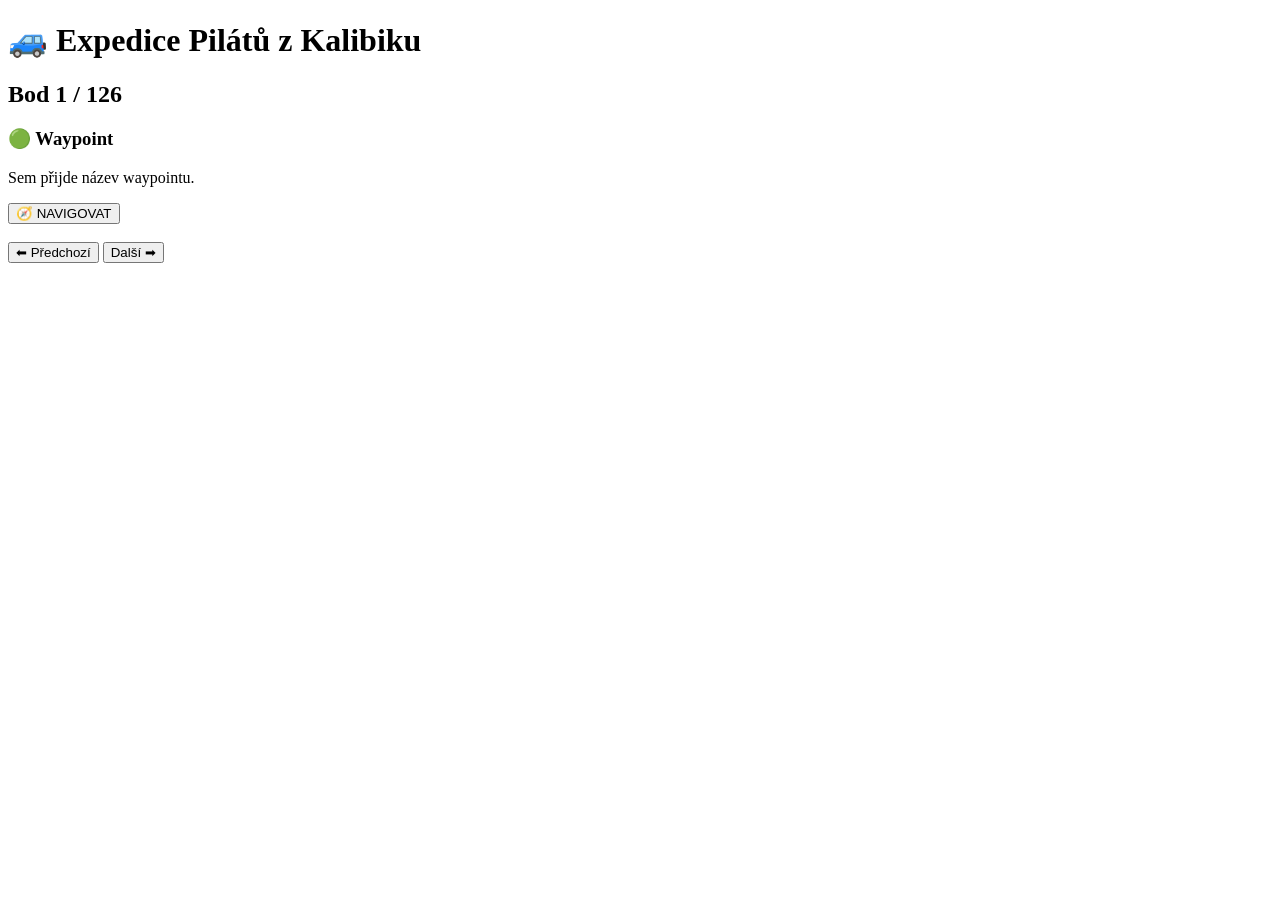
==== index.html @ b1fad4eb "Add initial HTML structure for the project" ====
<!DOCTYPE html>
<html lang="cs">

<head>
    <meta charset="UTF-8">
    <meta name="viewport" content="width=device-width, initial-scale=1.0">
    <title>Expedice Pilátů z Kalibiku</title>

    <link rel="stylesheet" href="style.css">
</head>

<body>

    <h1>🚙 Expedice Pilátů z Kalibiku</h1>

    <h2>Bod 1 / 126</h2>

    <h3>🟢 Waypoint</h3>

    <p>Sem přijde název waypointu.</p>

    <button>🧭 NAVIGOVAT</button>

    <br><br>

    <button>⬅ Předchozí</button>
    <button>Další ➡</button>

    <script src="app.js"></script>

</body>
</html>
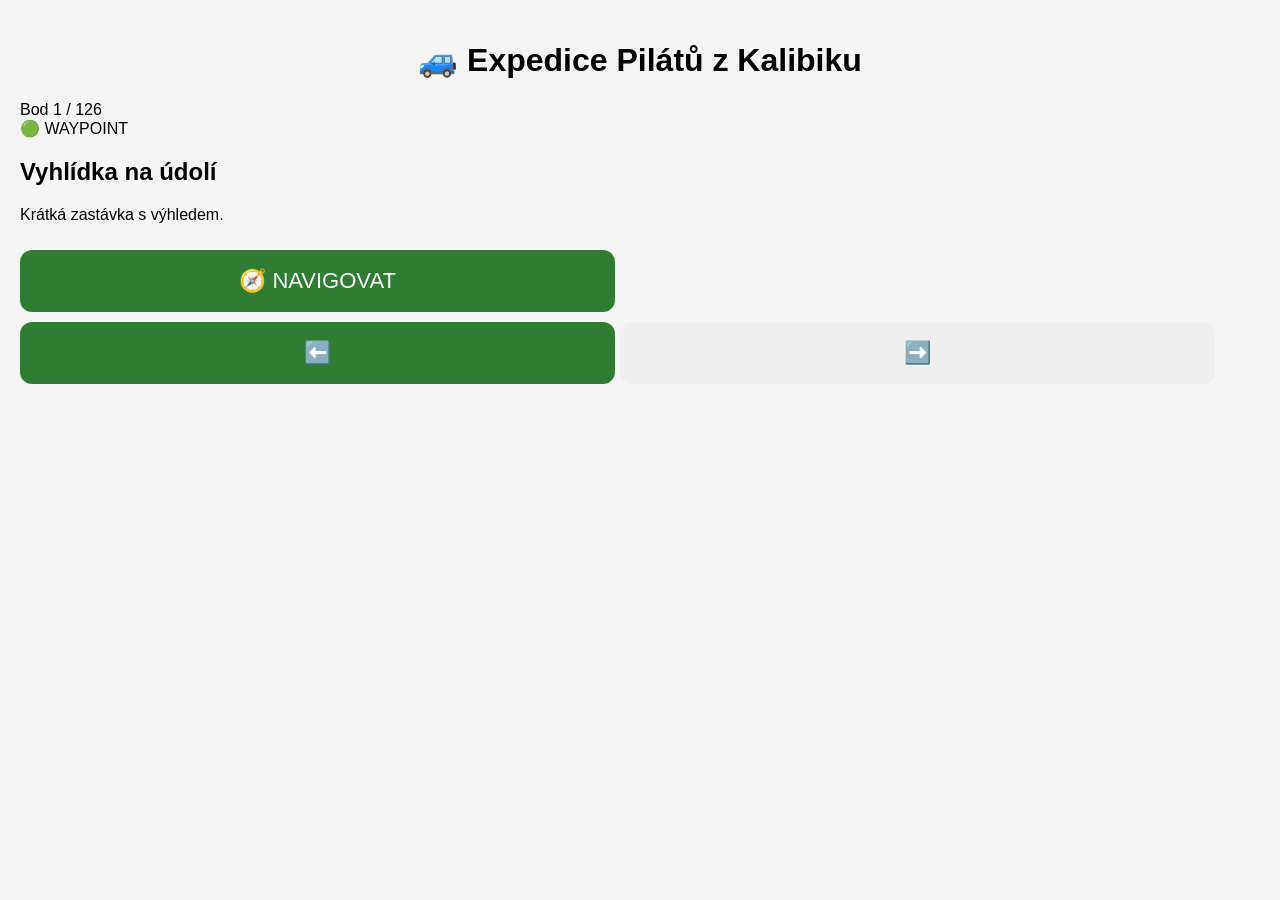
==== commit 7ee74111: "Enhance waypoint display and navigation buttons Added progress indicator and updated waypoint detail" ====
--- a/index.html
+++ b/index.html
@@ -11,22 +11,47 @@
 
 <body>
 
+<div class="container">
+
     <h1>🚙 Expedice Pilátů z Kalibiku</h1>
 
-    <h2>Bod 1 / 126</h2>
+    <div class="progress">
+        Bod 1 / 126
+    </div>
 
-    <h3>🟢 Waypoint</h3>
+    <div class="card">
 
-    <p>Sem přijde název waypointu.</p>
+        <div class="type waypoint">
+            🟢 WAYPOINT
+        </div>
 
-    <button>🧭 NAVIGOVAT</button>
+        <h2>Vyhlídka na údolí</h2>
 
-    <br><br>
+        <p>
+            Krátká zastávka s výhledem.
+        </p>
 
-    <button>⬅ Předchozí</button>
-    <button>Další ➡</button>
+    </div>
 
-    <script src="app.js"></script>
+    <button class="navigate">
+        🧭 NAVIGOVAT
+    </button>
+
+    <div class="bottomButtons">
+
+        <button>
+            ⬅️
+        </button>
+
+        <button>
+            ➡️
+        </button>
+
+    </div>
+
+</div>
+
+<script src="app.js"></script>
 
 </body>
 </html>
--- a/style.css
+++ b/style.css
@@ -0,0 +1,30 @@
+body {
+    margin: 0;
+    padding: 20px;
+    font-family: Arial, sans-serif;
+    background: #f5f5f5;
+}
+
+h1 {
+    text-align: center;
+}
+
+button {
+    width: 100%;
+    padding: 18px;
+    font-size: 22px;
+    border-radius: 12px;
+    border: none;
+    cursor: pointer;
+}
+
+button:first-of-type {
+    background: #2e7d32;
+    color: white;
+}
+
+button:last-of-type,
+button:nth-last-of-type(2) {
+    width: 48%;
+    margin-top: 10px;
+}
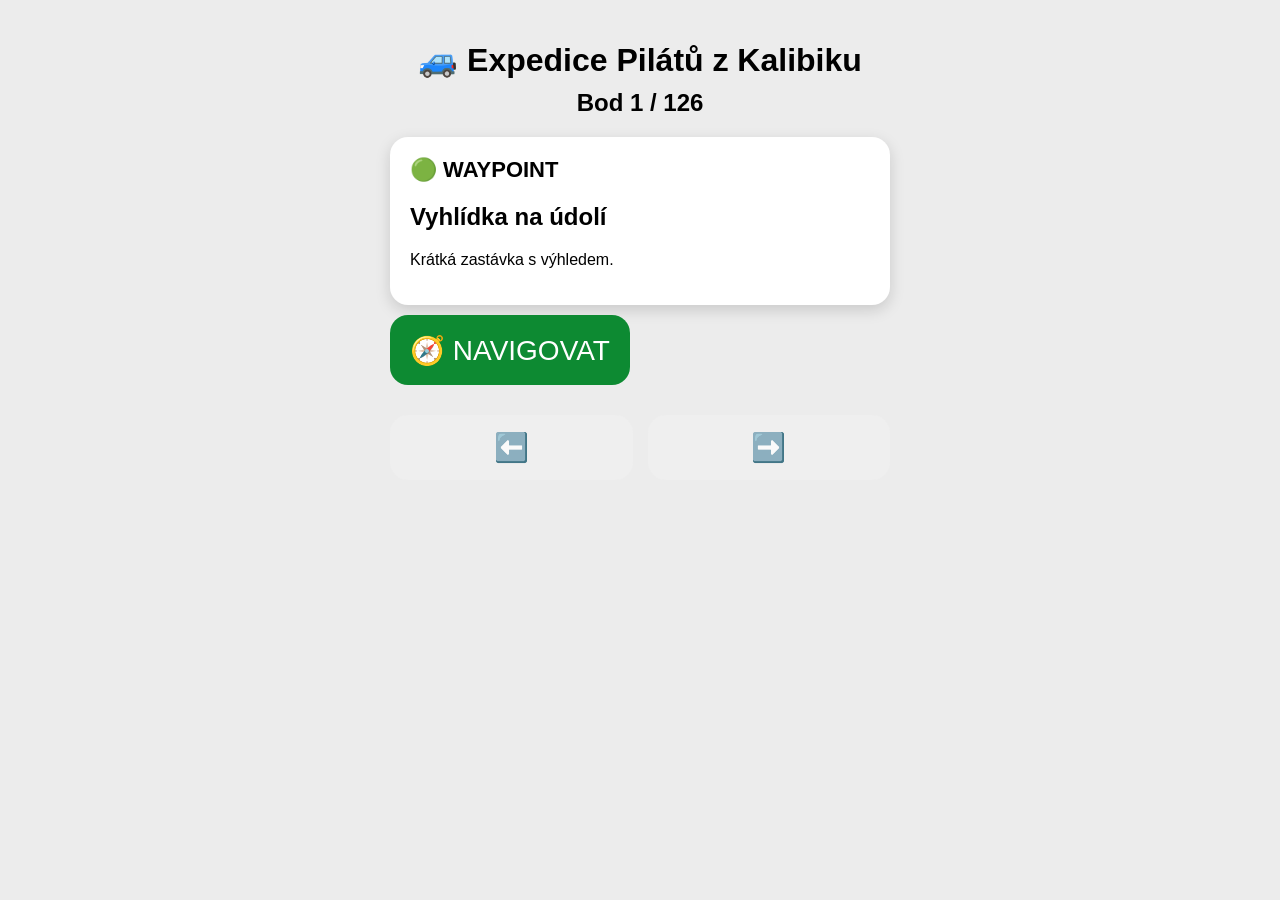
==== commit 25164f5e: "Update index.html" ====
--- a/index.html
+++ b/index.html
@@ -15,19 +15,19 @@
 
     <h1>🚙 Expedice Pilátů z Kalibiku</h1>
 
-    <div class="progress">
-        Bod 1 / 126
+    <div class="progress" id="progress">
+    Bod 1 / 126
     </div>
 
     <div class="card">
 
-        <div class="type waypoint">
+        <div class="type waypoint" id="type">
             🟢 WAYPOINT
         </div>
 
-        <h2>Vyhlídka na údolí</h2>
+        <h2 id="title">Vyhlídka na údolí</h2>
 
-        <p>
+        <p id="summary">
             Krátká zastávka s výhledem.
         </p>
 
--- a/style.css
+++ b/style.css
@@ -1,28 +1,63 @@
-body {
-    margin: 0;
-    padding: 20px;
-    font-family: Arial, sans-serif;
-    background: #f5f5f5;
+body{
+    margin:0;
+    background:#ececec;
+    font-family:Arial,sans-serif;
 }
 
-h1 {
-    text-align: center;
+.container{
+    max-width:500px;
+    margin:auto;
+    padding:20px;
 }
 
-button {
-    width: 100%;
-    padding: 18px;
-    font-size: 22px;
-    border-radius: 12px;
-    border: none;
-    cursor: pointer;
+h1{
+    text-align:center;
+    margin-bottom:10px;
 }
 
-button:first-of-type {
-    background: #2e7d32;
-    color: white;
+.progress{
+    text-align:center;
+    font-size:24px;
+    font-weight:bold;
+    margin-bottom:20px;
 }
 
+.card{
+    background:white;
+    border-radius:18px;
+    padding:20px;
+    box-shadow:0 5px 15px rgba(0,0,0,.15);
+}
+
+.type{
+    font-weight:bold;
+    font-size:22px;
+}
+
+.navigate{
+    margin-top:25px;
+    width:100%;
+    height:70px;
+    font-size:28px;
+    border:none;
+    border-radius:18px;
+    background:#0d8a32;
+    color:white;
+}
+
+.bottomButtons{
+    display:flex;
+    gap:15px;
+    margin-top:20px;
+}
+
+.bottomButtons button{
+    flex:1;
+    height:65px;
+    font-size:28px;
+    border:none;
+    border-radius:18px;
+}
 button:last-of-type,
 button:nth-last-of-type(2) {
     width: 48%;
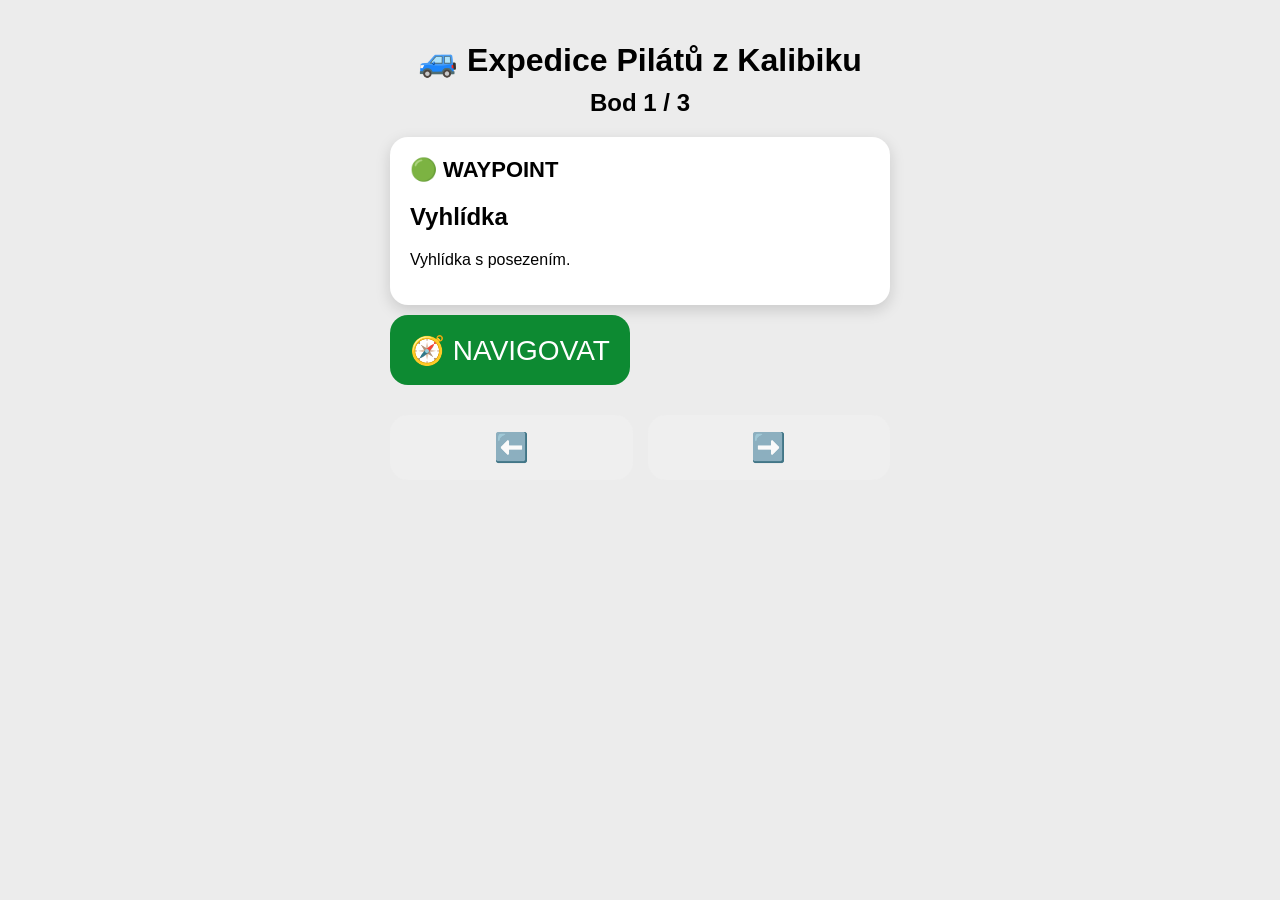
==== commit d1023ac6: "Refactor HTML structure and loading indicators" ====
--- a/index.html
+++ b/index.html
@@ -11,47 +11,52 @@
 
 <body>
 
-<div class="container">
+    <div class="container">
 
-    <h1>🚙 Expedice Pilátů z Kalibiku</h1>
+        <h1>🚙 Expedice Pilátů z Kalibiku</h1>
 
-    <div class="progress" id="progress">
-    Bod 1 / 126
-    </div>
-
-    <div class="card">
-
-        <div class="type waypoint" id="type">
-            🟢 WAYPOINT
+        <div class="progress" id="progress">
+            Načítání...
         </div>
 
-        <h2 id="title">Vyhlídka na údolí</h2>
+        <div class="card">
 
-        <p id="summary">
-            Krátká zastávka s výhledem.
-        </p>
+            <div class="type" id="type">
+                Načítání...
+            </div>
+
+            <h2 id="title">
+                Načítání...
+            </h2>
+
+            <p id="summary">
+                Načítání databáze...
+            </p>
+
+        </div>
+
+        <button
+            class="navigate"
+            id="navigateButton">
+            🧭 NAVIGOVAT
+        </button>
+
+        <div class="bottomButtons">
+
+            <button id="previousButton">
+                ⬅️
+            </button>
+
+            <button id="nextButton">
+                ➡️
+            </button>
+
+        </div>
 
     </div>
 
-    <button class="navigate">
-        🧭 NAVIGOVAT
-    </button>
-
-    <div class="bottomButtons">
-
-        <button>
-            ⬅️
-        </button>
-
-        <button>
-            ➡️
-        </button>
-
-    </div>
-
-</div>
-
-<script src="app.js"></script>
+    <script src="app.js"></script>
 
 </body>
+
 </html>
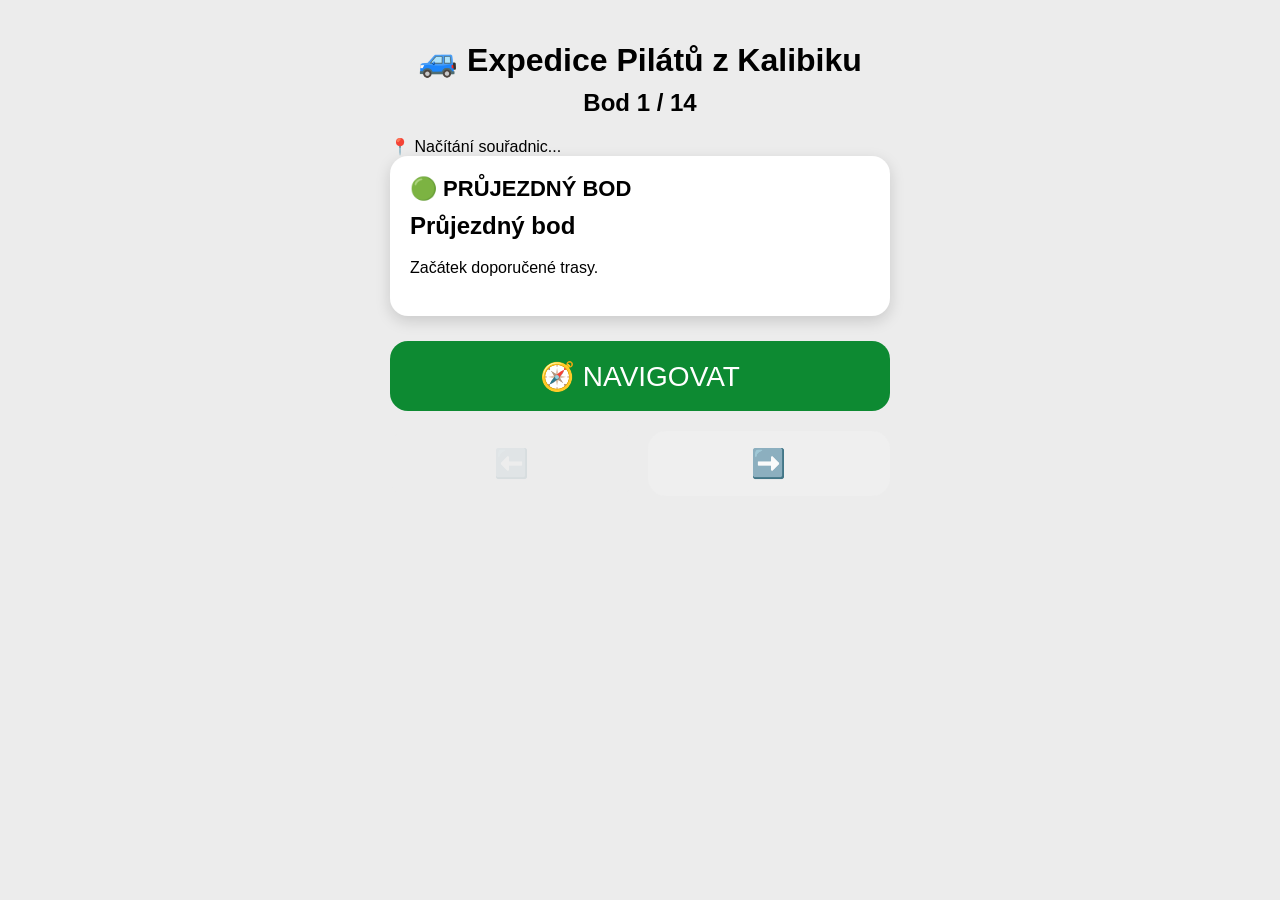
==== commit 62a55bb2: "Add coordinates loading message to index.html Added a new div for displaying coordinates loading sta" ====
--- a/index.html
+++ b/index.html
@@ -17,6 +17,10 @@
 
         <div class="progress" id="progress">
             Načítání...
+        </div>
+
+        <div class="coordinates" id="coordinates">
+            📍 Načítání souřadnic...
         </div>
 
         <div class="card">
--- a/style.css
+++ b/style.css
@@ -32,6 +32,15 @@
 .type{
     font-weight:bold;
     font-size:22px;
+    margin-bottom:10px;
+}
+
+#title{
+    margin:10px 0;
+}
+
+#summary{
+    line-height:1.5;
 }
 
 .navigate{
@@ -43,6 +52,7 @@
     border-radius:18px;
     background:#0d8a32;
     color:white;
+    cursor:pointer;
 }
 
 .bottomButtons{
@@ -57,9 +67,9 @@
     font-size:28px;
     border:none;
     border-radius:18px;
+    cursor:pointer;
 }
-button:last-of-type,
-button:nth-last-of-type(2) {
-    width: 48%;
-    margin-top: 10px;
+
+.bottomButtons button:disabled{
+    opacity:0.4;
 }
